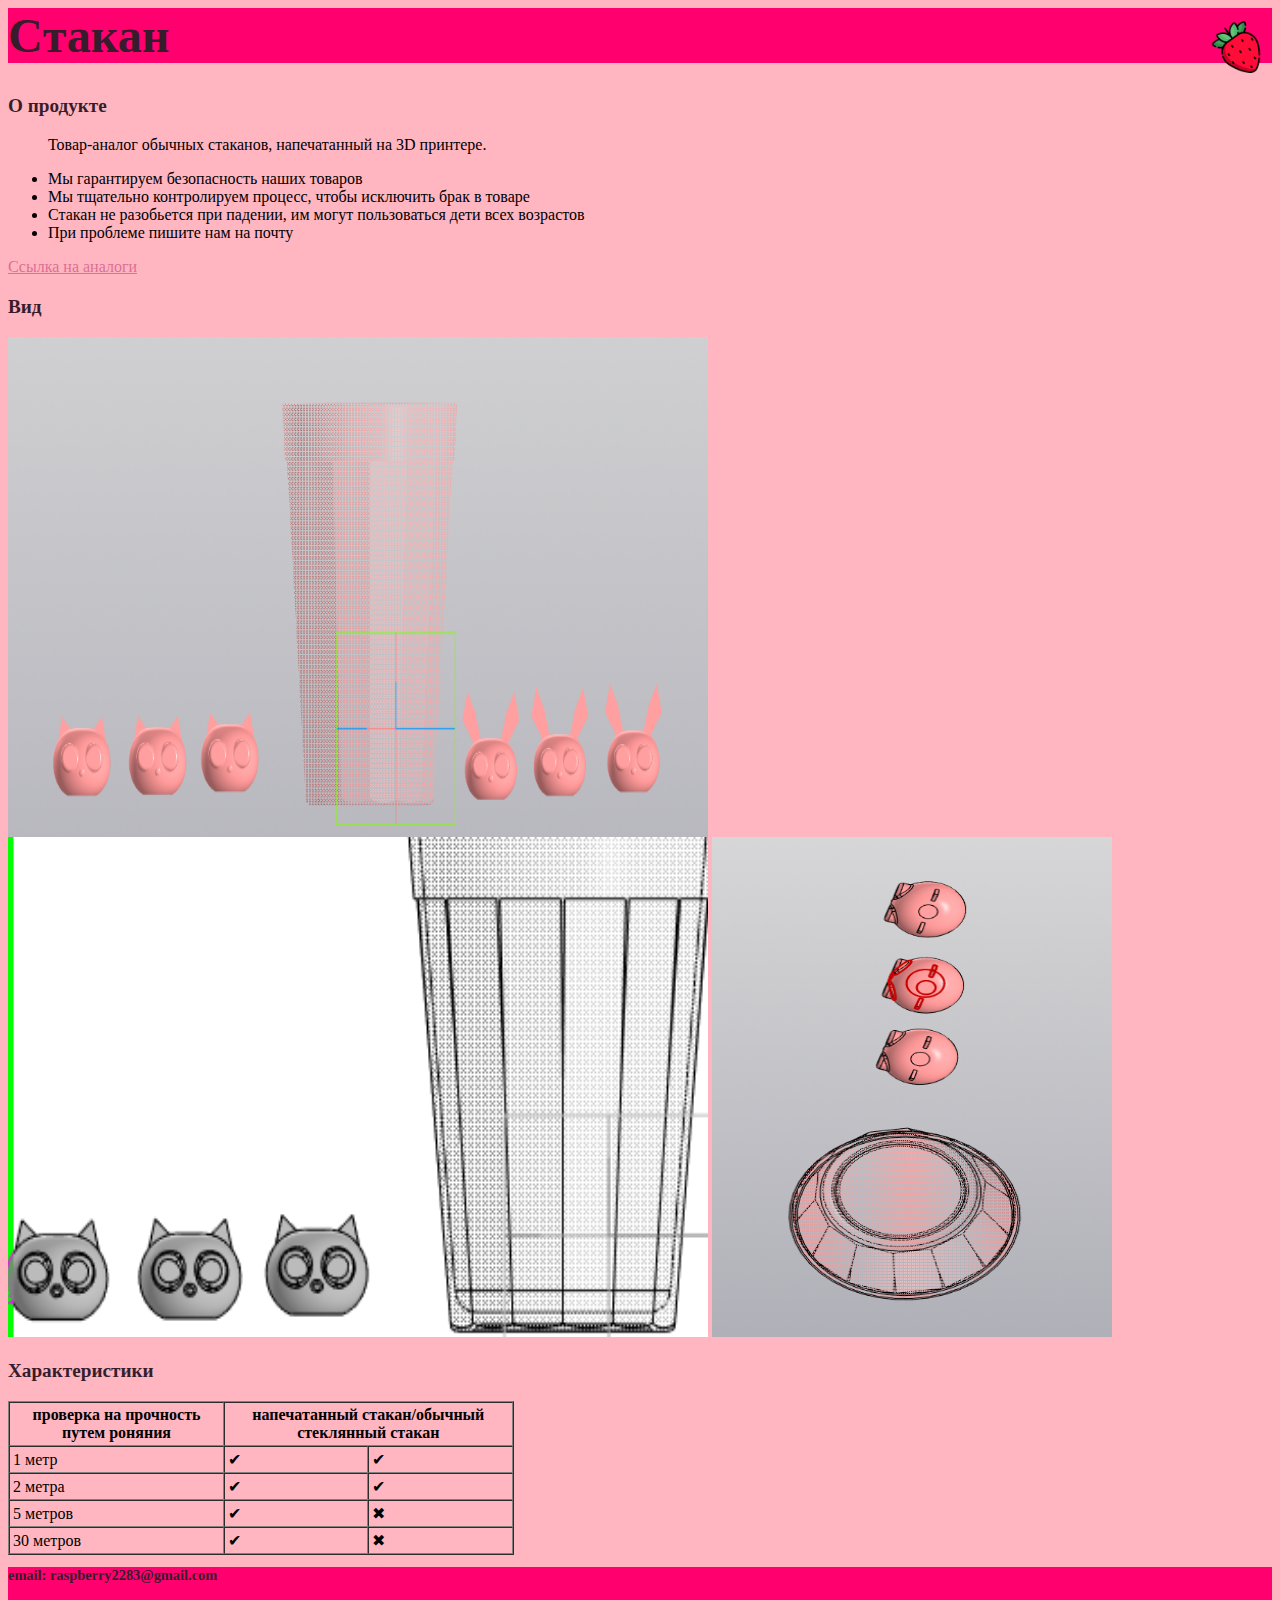
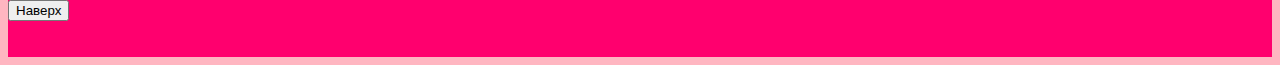
==== index.html @ 78a4cb04 "Update index.html" ====
﻿<html>
<head>
    <meta charset="utf-8">
    <link rel="stylesheet" href="style.css">
    </head>
<body>
    <header style="background-color:#ff006e">
        <h1>Cтакан</h1>
        <img src="590685.png" alt="text" width="52" height="52"/>
    </header>
    <h3>О продукте</h3>
    <dl>
        <dd>Товар-аналог обычных стаканов, напечатанный на 3D принтере.</dd>
    </dl>
        <ul>
            <li>Мы гарантируем безопасность наших товаров</li>
            <li>Мы тщательно контролируем процесс, чтобы исключить брак в товаре</li>
            <li>Стакан не разобьется при падении, им могут пользоваться дети всех возрастов</li>
            <li>При проблеме пишите нам на почту</li>
        </ul>
        <a href="https://market.yandex.ru/product--klassicheskii-granenyi-stakan-250-ml/54527602?sku=102696609661&uniqueId=107420654&do-waremd5=OE8V7W4PlD4HIM0zA2KeZA&sponsored=1">Ссылка на аналоги</a>
        <h3>Вид</h3>
    <img src="2024-06-10_11-41-44.png" width="700" height="500"/>
    <img src="2024-06-10_10-09-12.png" width="700" height="500"/>
    <img src="2024-06-10_10-32-10.png" alt="text" width="400" height="500" />
        <h3>Характеристики</h3>
        <table border="1" width="40%" cellpadding="3" cellspacing="0" style="margin-top: 9px">
            <tr>
                <th>проверка на прочность путем роняния</th>
                <th colspan="2">напечатанный стакан/обычный стеклянный стакан</th>
            </tr>
            <tr>
                <td>1 метр </td>
                <td>✔</td>
                <td>✔</td>
            </tr>
            <tr>
                <td>2 метра </td>
                <td>✔</td>
                <td>✔</td>
            </tr>
            <tr>
                <td>5 метров </td>
                <td>✔ </td>
                <td>✖</td>
            </tr>
            <tr>
                <td>30 метров </td>
                <td>✔</td>
                <td>✖</td>
            </tr>
        </table>
        <footer style="background-color: #ff006e">
            <h2>email: raspberry2283@gmail.com</h2>
            <p><button onclick="window.location.href='#top'">Наверх</button></button></p>
        </footer>
</body>
</html>
---- style.css ----
h1 {
    font-size: 300%;
    font-family: Segoe script;
    color: #371d2b
}
body {
    background-color: lightpink;
}
a {
    color: #ff006e;
}
a:link {
    color: palevioletred;
}
a:visited {
    color: #ff006e;
}
a:active {
    color: mediumpurple;
}
h2 {
    font-size: 90%;
    font-family: Segoe script;
    color: #371d2b
}
footer {
    height: 90px;
}
h3 {
    font-size: 120%;
    font-family: Monotype Corsiva;
    color: #371d2b
}
header img {
    position: absolute;
    top: 21px;
    right: 18px;
}
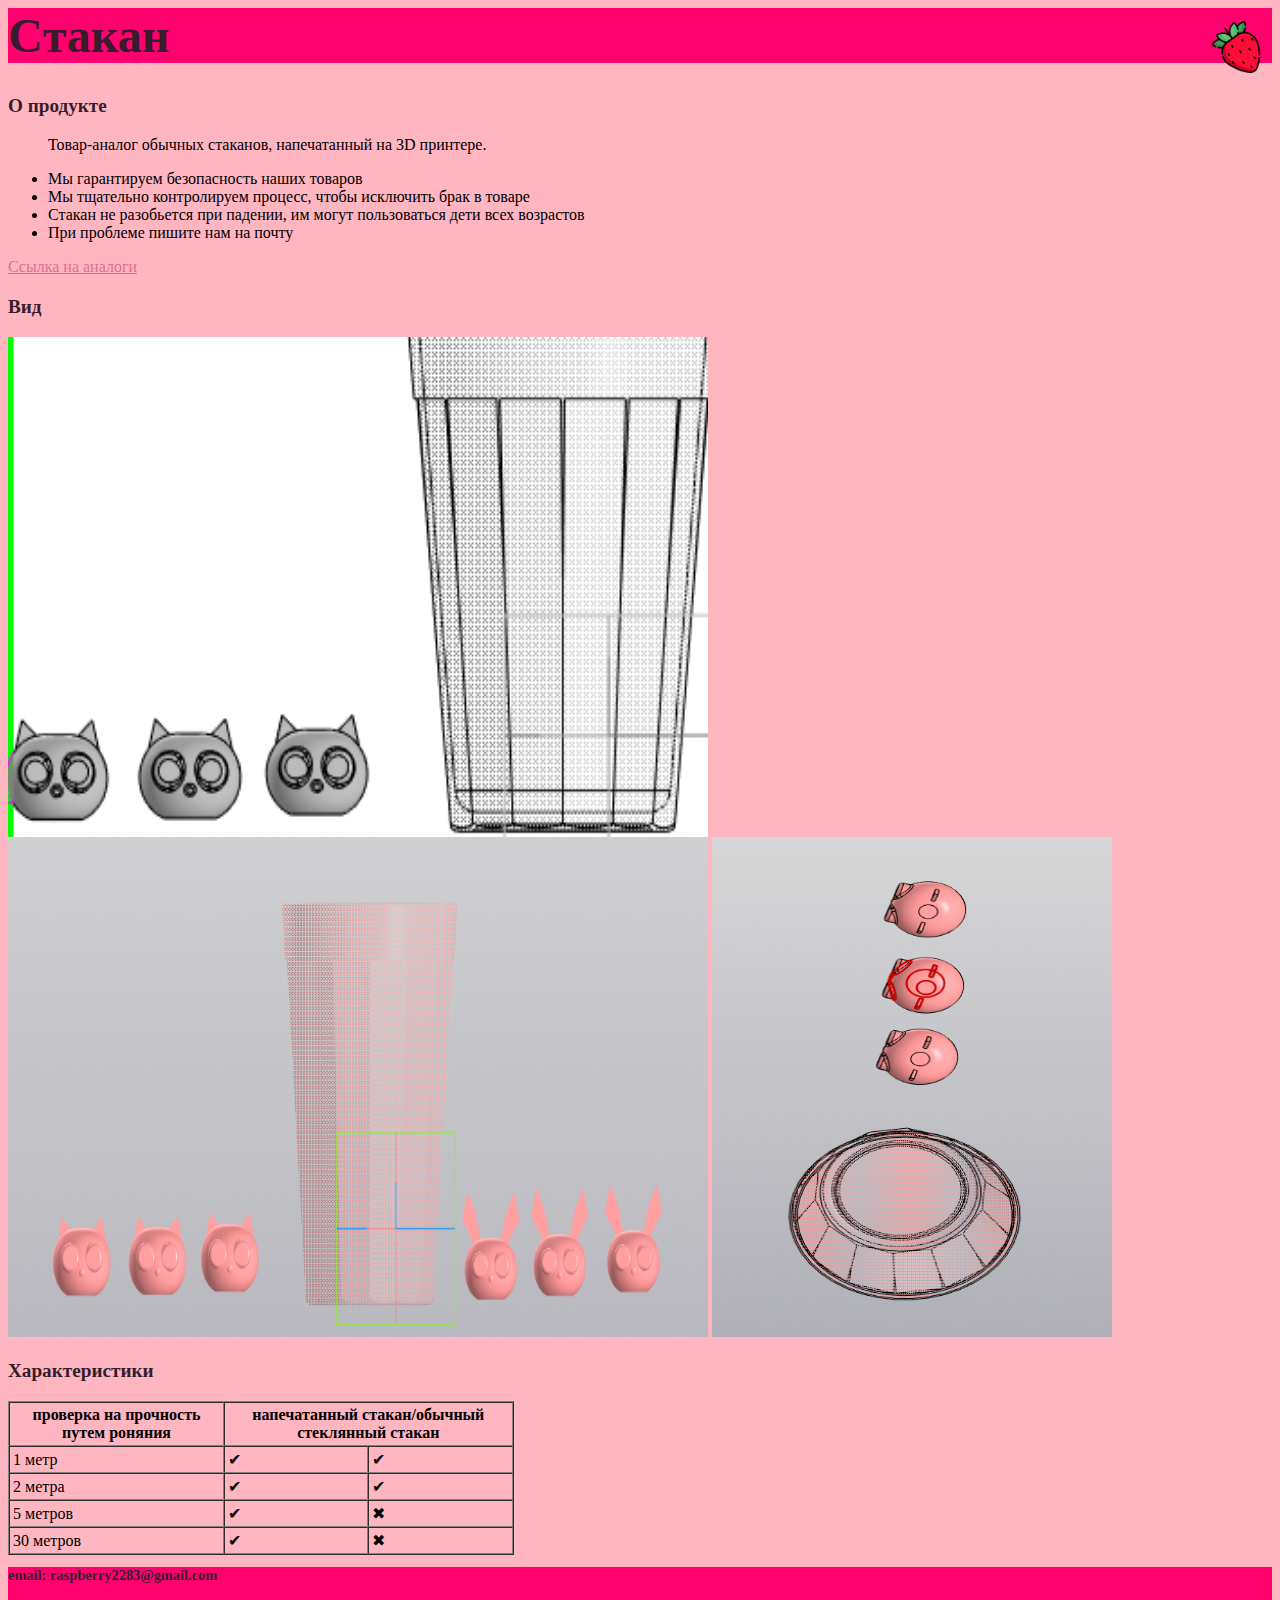
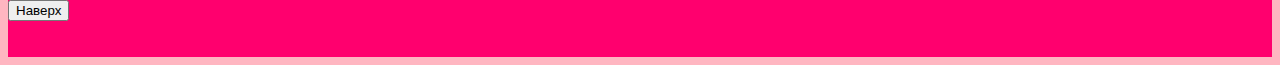
==== commit 0ecb627a: "Update index.html" ====
--- a/index.html
+++ b/index.html
@@ -20,8 +20,8 @@
         </ul>
         <a href="https://market.yandex.ru/product--klassicheskii-granenyi-stakan-250-ml/54527602?sku=102696609661&uniqueId=107420654&do-waremd5=OE8V7W4PlD4HIM0zA2KeZA&sponsored=1">Ссылка на аналоги</a>
         <h3>Вид</h3>
+    <img src="2024-06-10_10-09-12.png" width="700" height="500"/>
     <img src="2024-06-10_11-41-44.png" width="700" height="500"/>
-    <img src="2024-06-10_10-09-12.png" width="700" height="500"/>
     <img src="2024-06-10_10-32-10.png" alt="text" width="400" height="500" />
         <h3>Характеристики</h3>
         <table border="1" width="40%" cellpadding="3" cellspacing="0" style="margin-top: 9px">
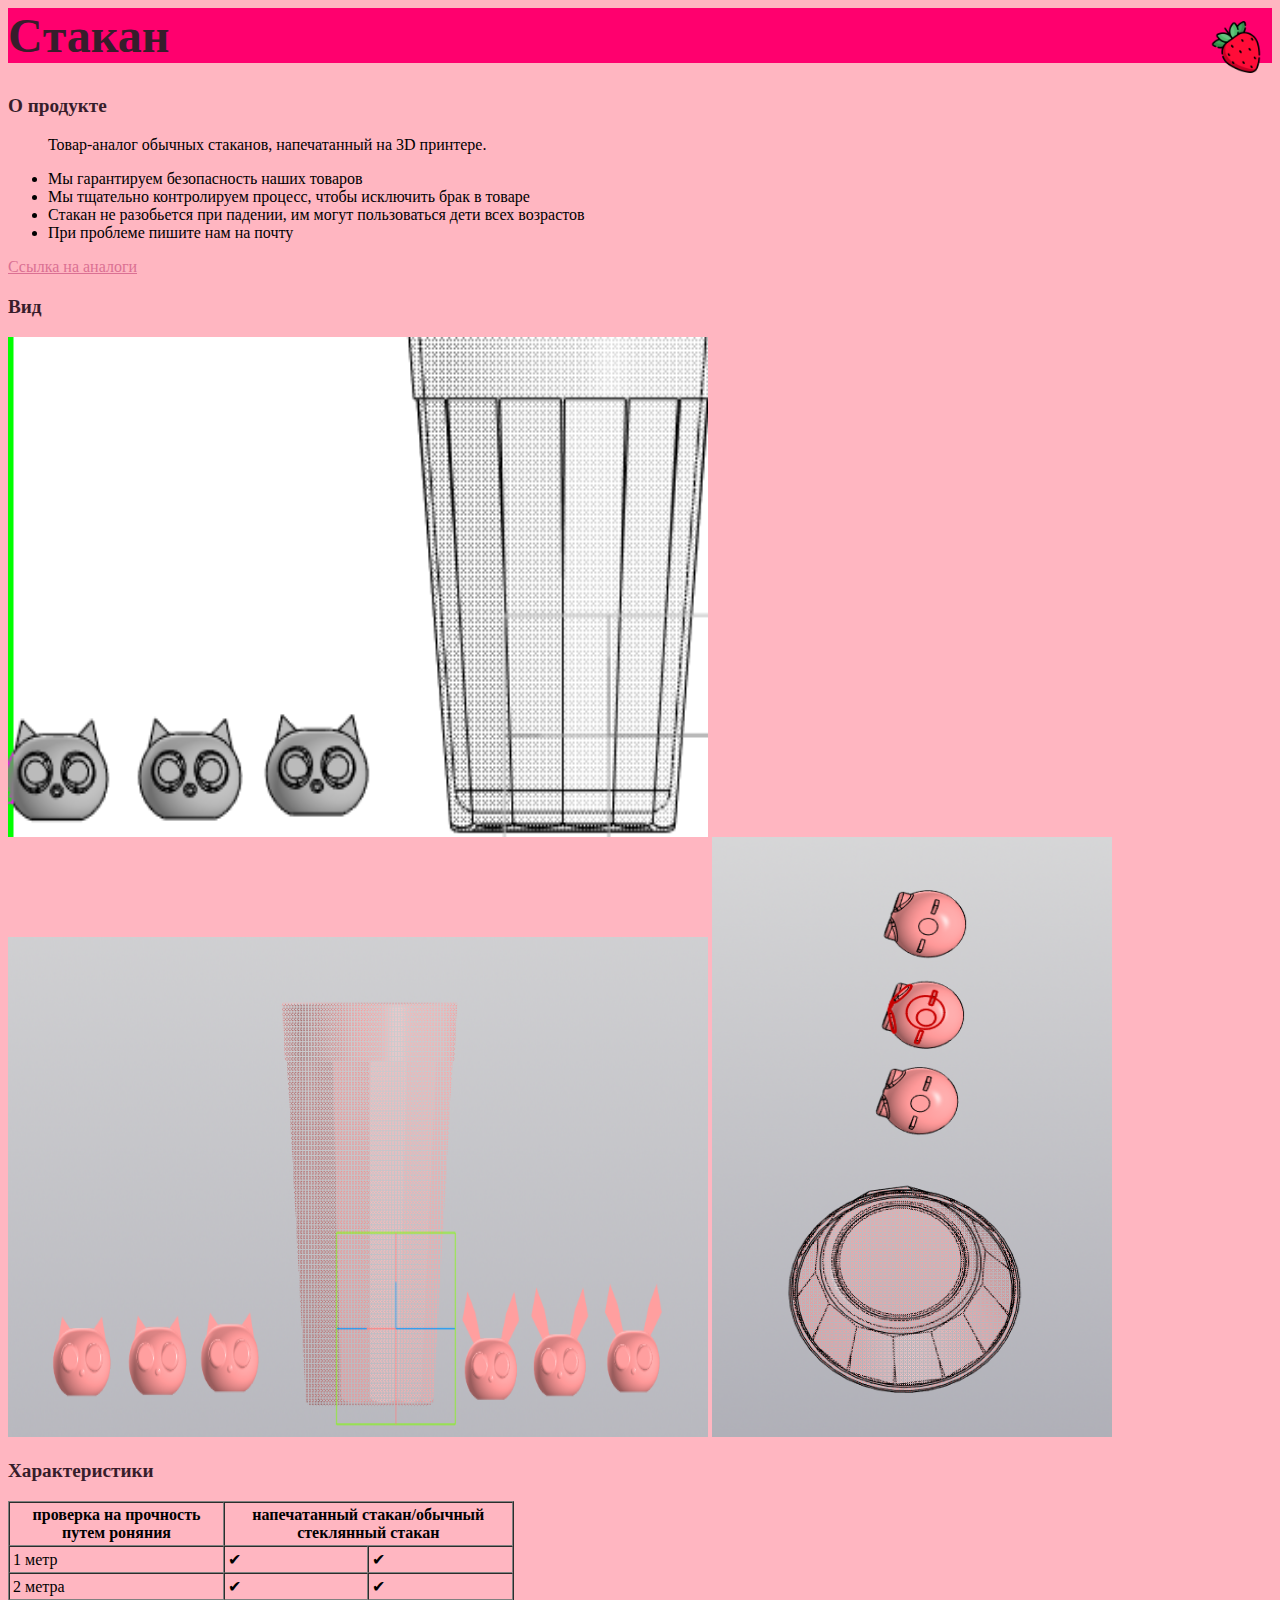
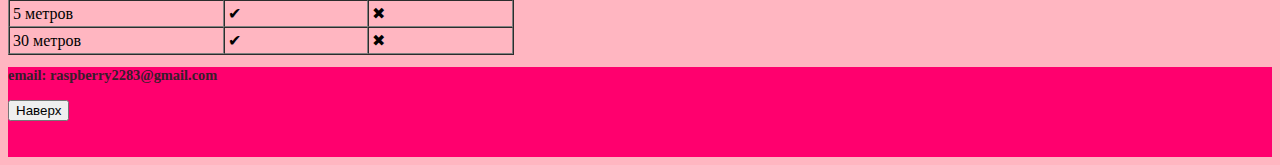
==== commit c27cd8d0: "Update index.html" ====
--- a/index.html
+++ b/index.html
@@ -22,7 +22,7 @@
         <h3>Вид</h3>
     <img src="2024-06-10_10-09-12.png" width="700" height="500"/>
     <img src="2024-06-10_11-41-44.png" width="700" height="500"/>
-    <img src="2024-06-10_10-32-10.png" alt="text" width="400" height="500" />
+    <img src="2024-06-10_10-32-10.png" alt="text" width="400" height="600" />
         <h3>Характеристики</h3>
         <table border="1" width="40%" cellpadding="3" cellspacing="0" style="margin-top: 9px">
             <tr>
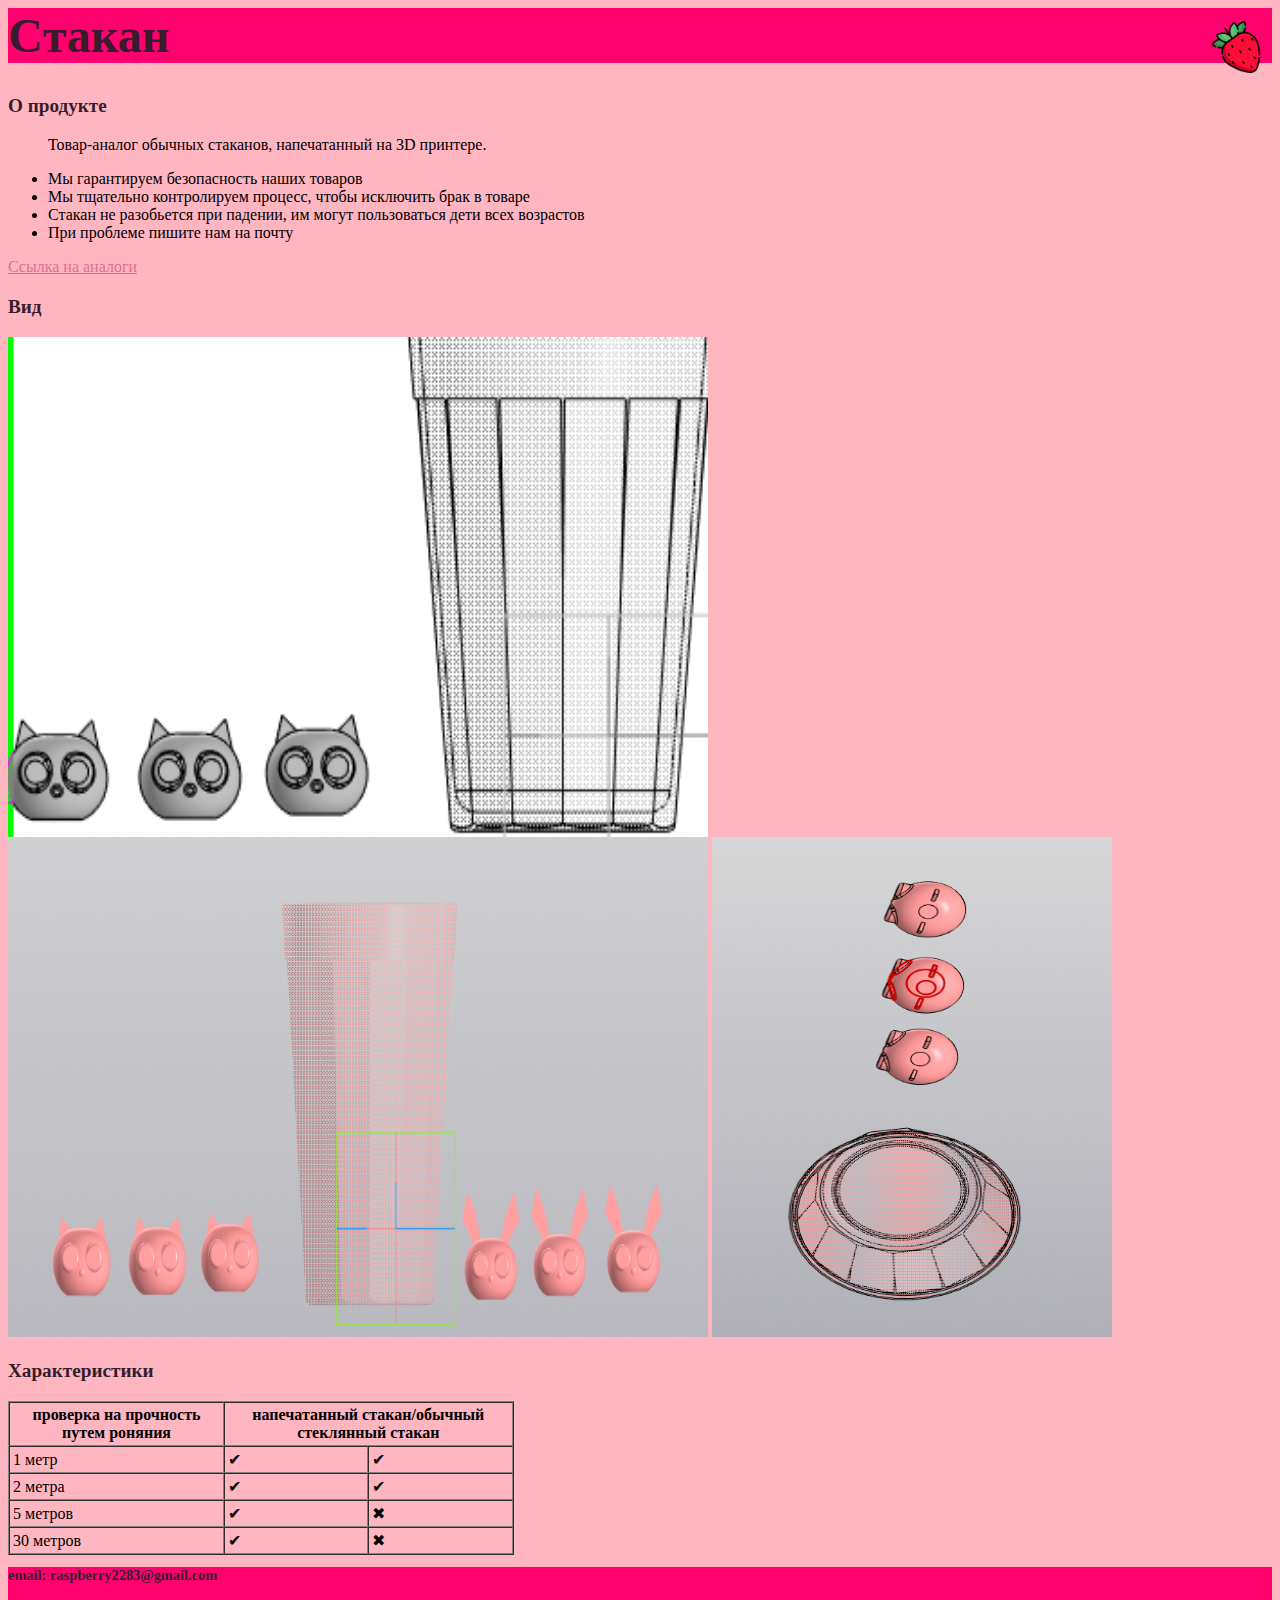
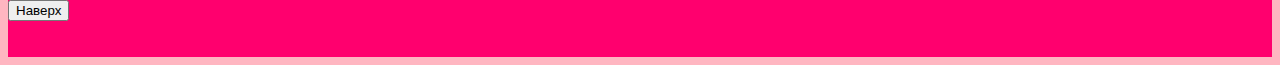
==== commit f6a697fa: "Update index.html" ====
--- a/index.html
+++ b/index.html
@@ -22,7 +22,7 @@
         <h3>Вид</h3>
     <img src="2024-06-10_10-09-12.png" width="700" height="500"/>
     <img src="2024-06-10_11-41-44.png" width="700" height="500"/>
-    <img src="2024-06-10_10-32-10.png" alt="text" width="400" height="600" />
+    <img src="2024-06-10_10-32-10.png" alt="text" width="400" height="500" />
         <h3>Характеристики</h3>
         <table border="1" width="40%" cellpadding="3" cellspacing="0" style="margin-top: 9px">
             <tr>
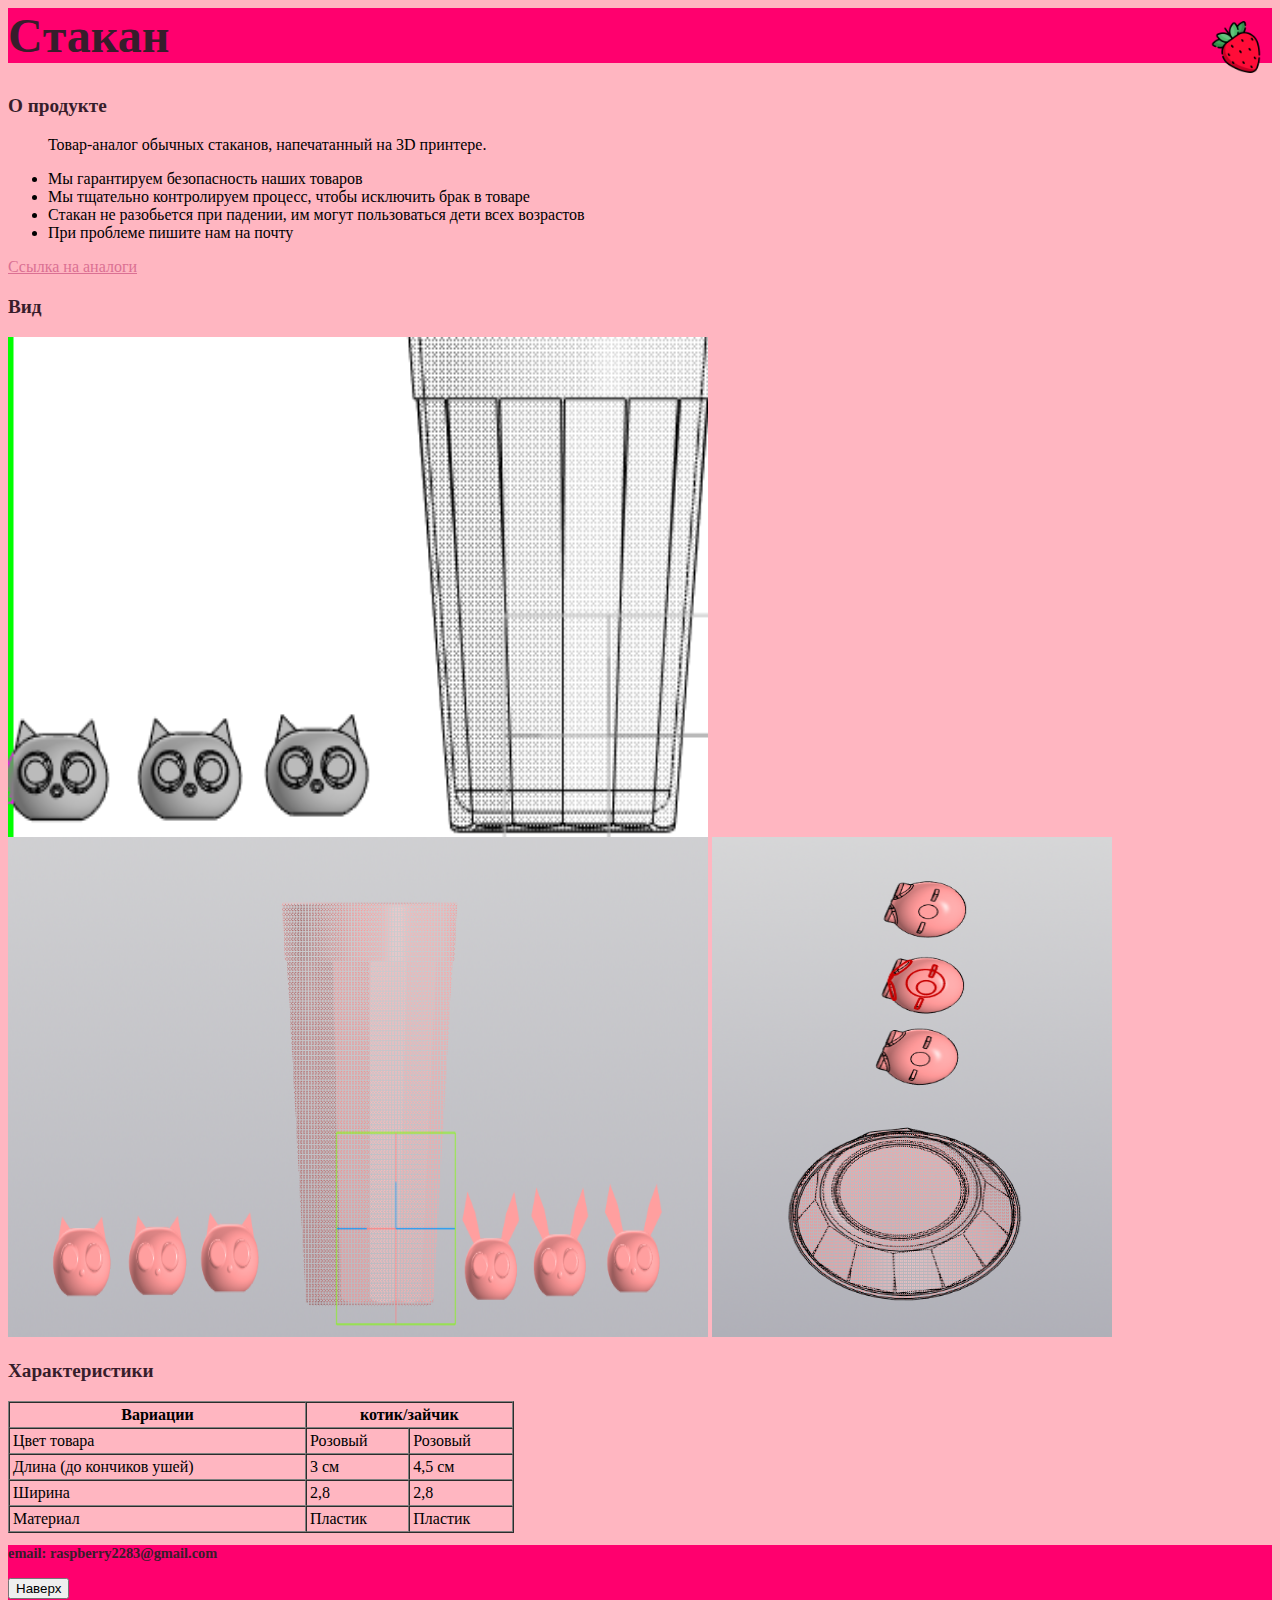
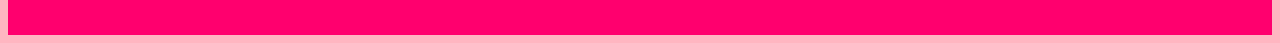
==== commit 9d1e1ee0: "Update index.html" ====
--- a/index.html
+++ b/index.html
@@ -26,28 +26,28 @@
         <h3>Характеристики</h3>
         <table border="1" width="40%" cellpadding="3" cellspacing="0" style="margin-top: 9px">
             <tr>
-                <th>проверка на прочность путем роняния</th>
-                <th colspan="2">напечатанный стакан/обычный стеклянный стакан</th>
+                <th>Вариации</th>
+                <th colspan="2">котик/зайчик</th>
             </tr>
             <tr>
-                <td>1 метр </td>
-                <td>✔</td>
-                <td>✔</td>
+                <td>Цвет товара </td>
+                <td>Розовый</td>
+                <td>Розовый</td>
             </tr>
             <tr>
-                <td>2 метра </td>
-                <td>✔</td>
-                <td>✔</td>
+                <td>Длина (до кончиков ушей) </td>
+                <td>3 см</td>
+                <td>4,5 см</td>
             </tr>
             <tr>
-                <td>5 метров </td>
-                <td>✔ </td>
-                <td>✖</td>
+                <td>Ширина </td>
+                <td>2,8</td>
+                <td>2,8</td>
             </tr>
             <tr>
-                <td>30 метров </td>
-                <td>✔</td>
-                <td>✖</td>
+                <td>Материал </td>
+                <td>Пластик</td>
+                <td>Пластик</td>
             </tr>
         </table>
         <footer style="background-color: #ff006e">
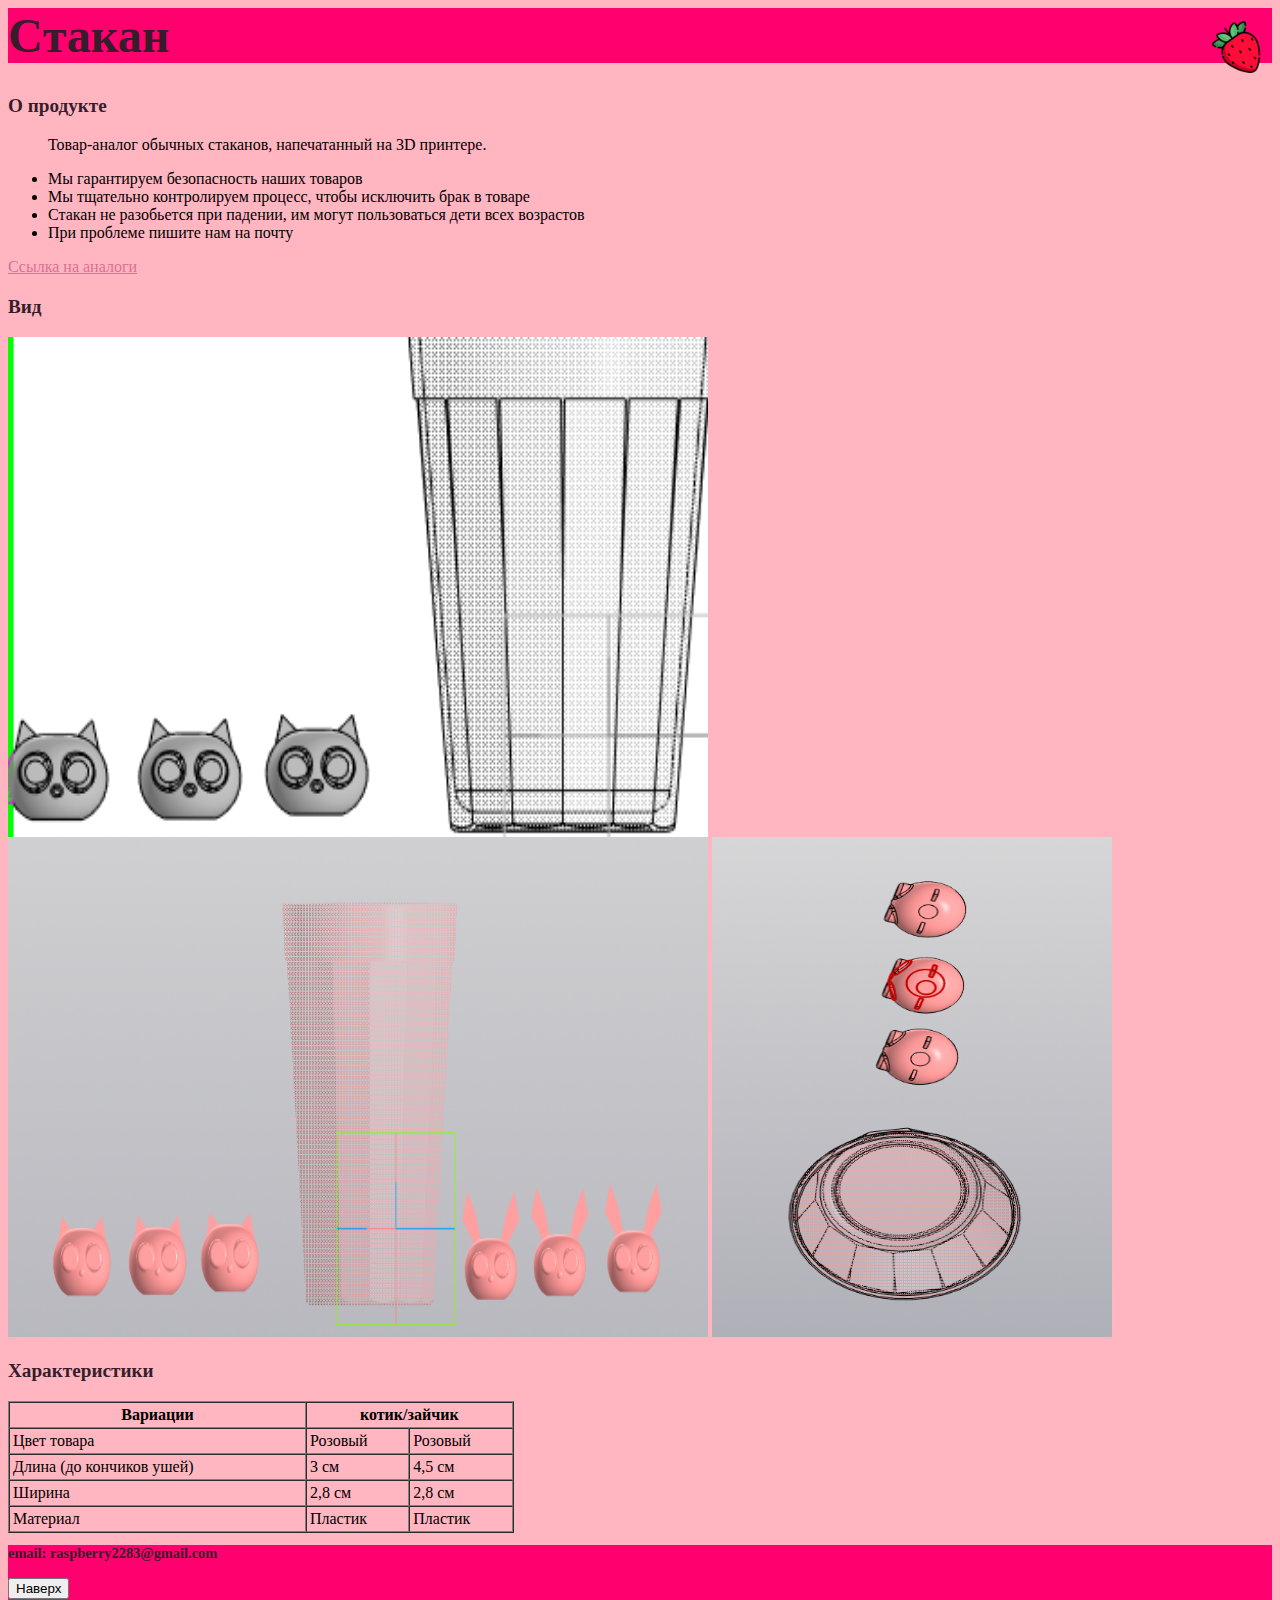
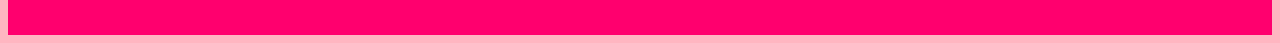
==== commit 6fec14a9: "Update index.html" ====
--- a/index.html
+++ b/index.html
@@ -41,8 +41,8 @@
             </tr>
             <tr>
                 <td>Ширина </td>
-                <td>2,8</td>
-                <td>2,8</td>
+                <td>2,8 см</td>
+                <td>2,8 см</td>
             </tr>
             <tr>
                 <td>Материал </td>
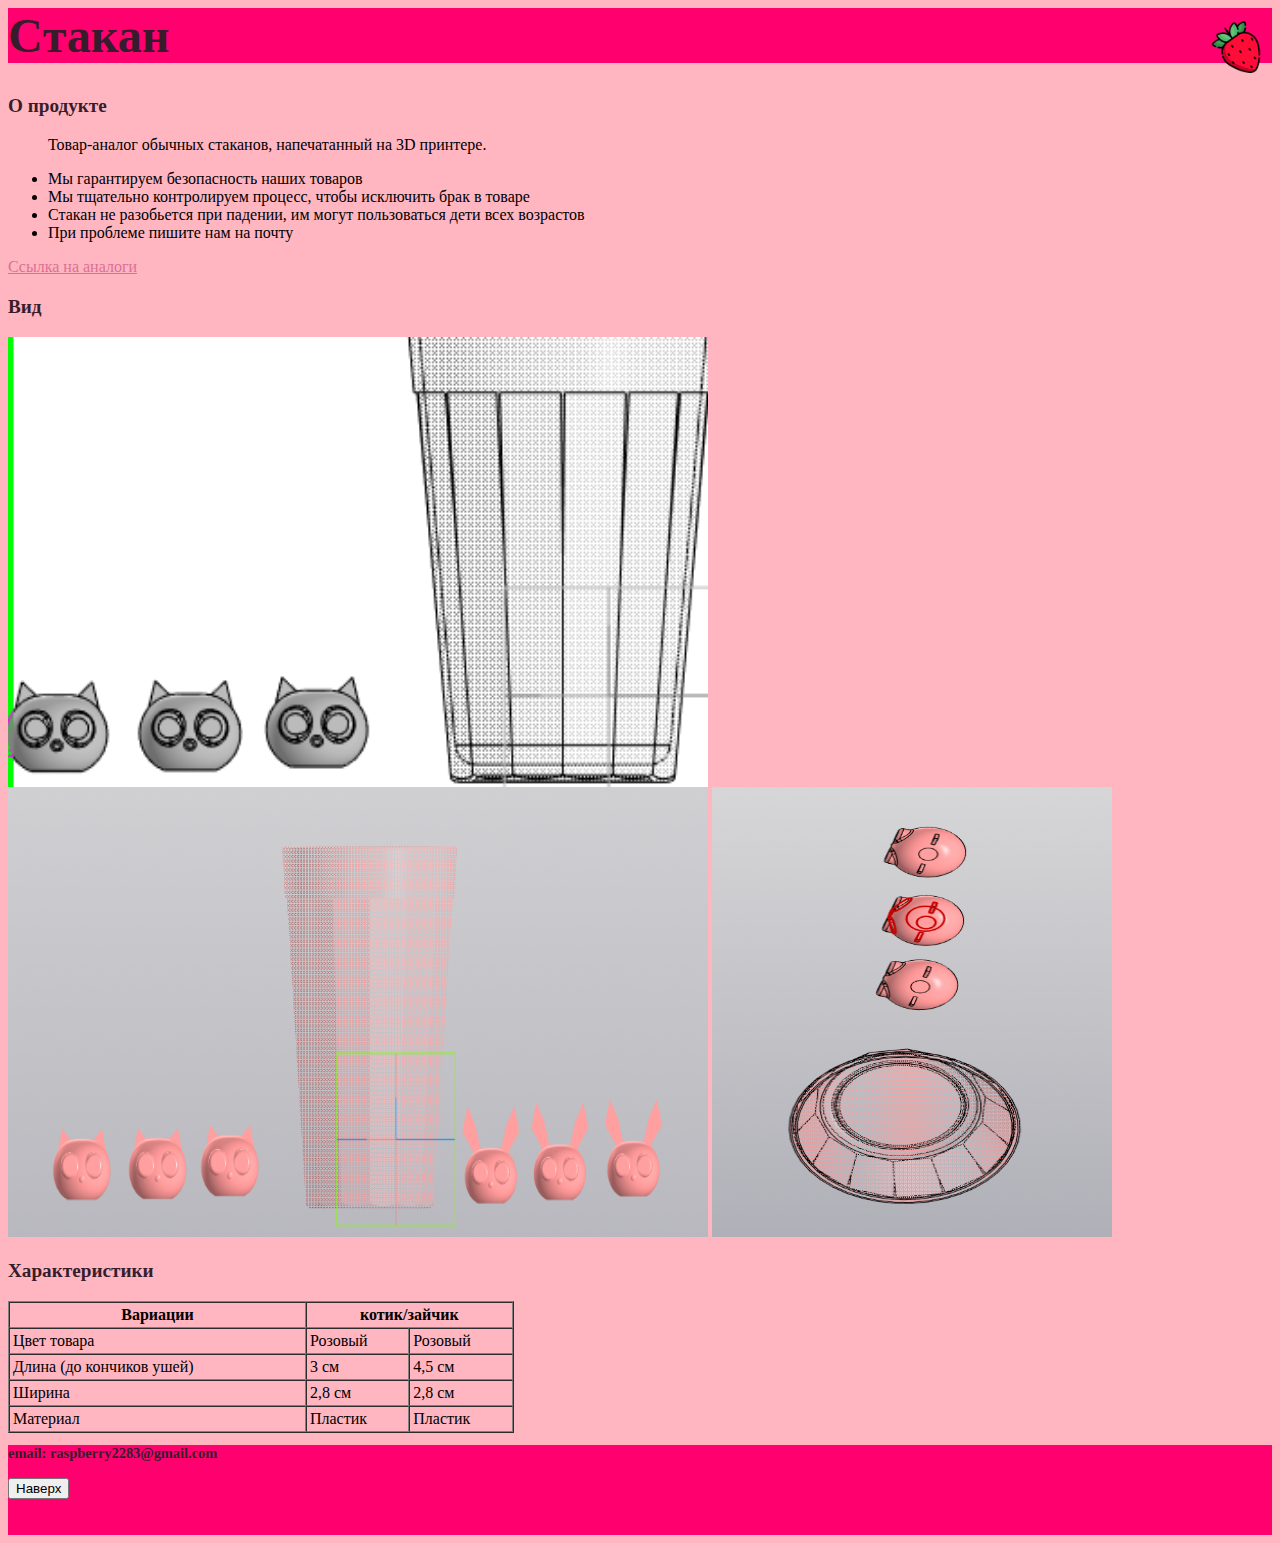
==== commit 57d4dc7a: "Update index.html" ====
--- a/index.html
+++ b/index.html
@@ -20,9 +20,9 @@
         </ul>
         <a href="https://market.yandex.ru/product--klassicheskii-granenyi-stakan-250-ml/54527602?sku=102696609661&uniqueId=107420654&do-waremd5=OE8V7W4PlD4HIM0zA2KeZA&sponsored=1">Ссылка на аналоги</a>
         <h3>Вид</h3>
-    <img src="2024-06-10_10-09-12.png" width="700" height="500"/>
-    <img src="2024-06-10_11-41-44.png" width="700" height="500"/>
-    <img src="2024-06-10_10-32-10.png" alt="text" width="400" height="500" />
+    <img src="2024-06-10_10-09-12.png" width="700" height="450"/>
+    <img src="2024-06-10_11-41-44.png" width="700" height="450"/>
+    <img src="2024-06-10_10-32-10.png" alt="text" width="400" height="450" />
         <h3>Характеристики</h3>
         <table border="1" width="40%" cellpadding="3" cellspacing="0" style="margin-top: 9px">
             <tr>
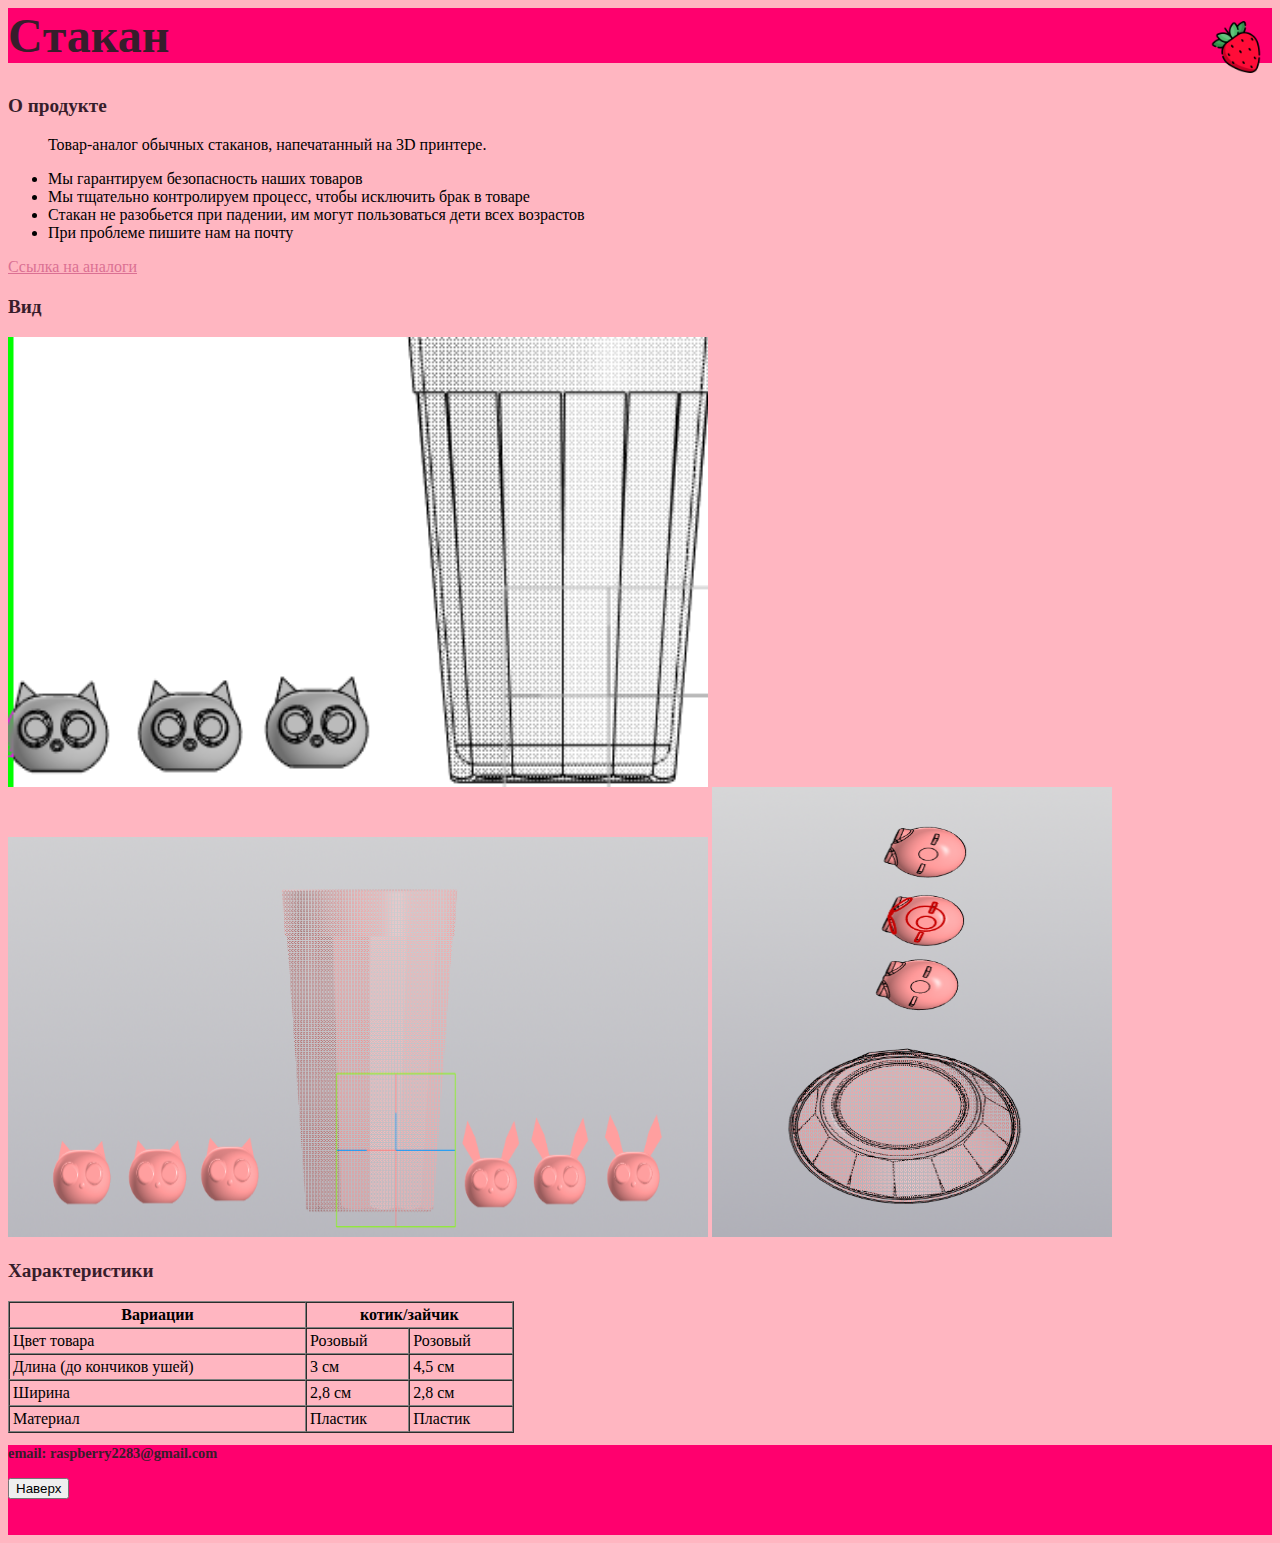
==== commit b261f481: "Update index.html" ====
--- a/index.html
+++ b/index.html
@@ -21,7 +21,7 @@
         <a href="https://market.yandex.ru/product--klassicheskii-granenyi-stakan-250-ml/54527602?sku=102696609661&uniqueId=107420654&do-waremd5=OE8V7W4PlD4HIM0zA2KeZA&sponsored=1">Ссылка на аналоги</a>
         <h3>Вид</h3>
     <img src="2024-06-10_10-09-12.png" width="700" height="450"/>
-    <img src="2024-06-10_11-41-44.png" width="700" height="450"/>
+    <img src="2024-06-10_11-41-44.png" width="700" height="400"/>
     <img src="2024-06-10_10-32-10.png" alt="text" width="400" height="450" />
         <h3>Характеристики</h3>
         <table border="1" width="40%" cellpadding="3" cellspacing="0" style="margin-top: 9px">
